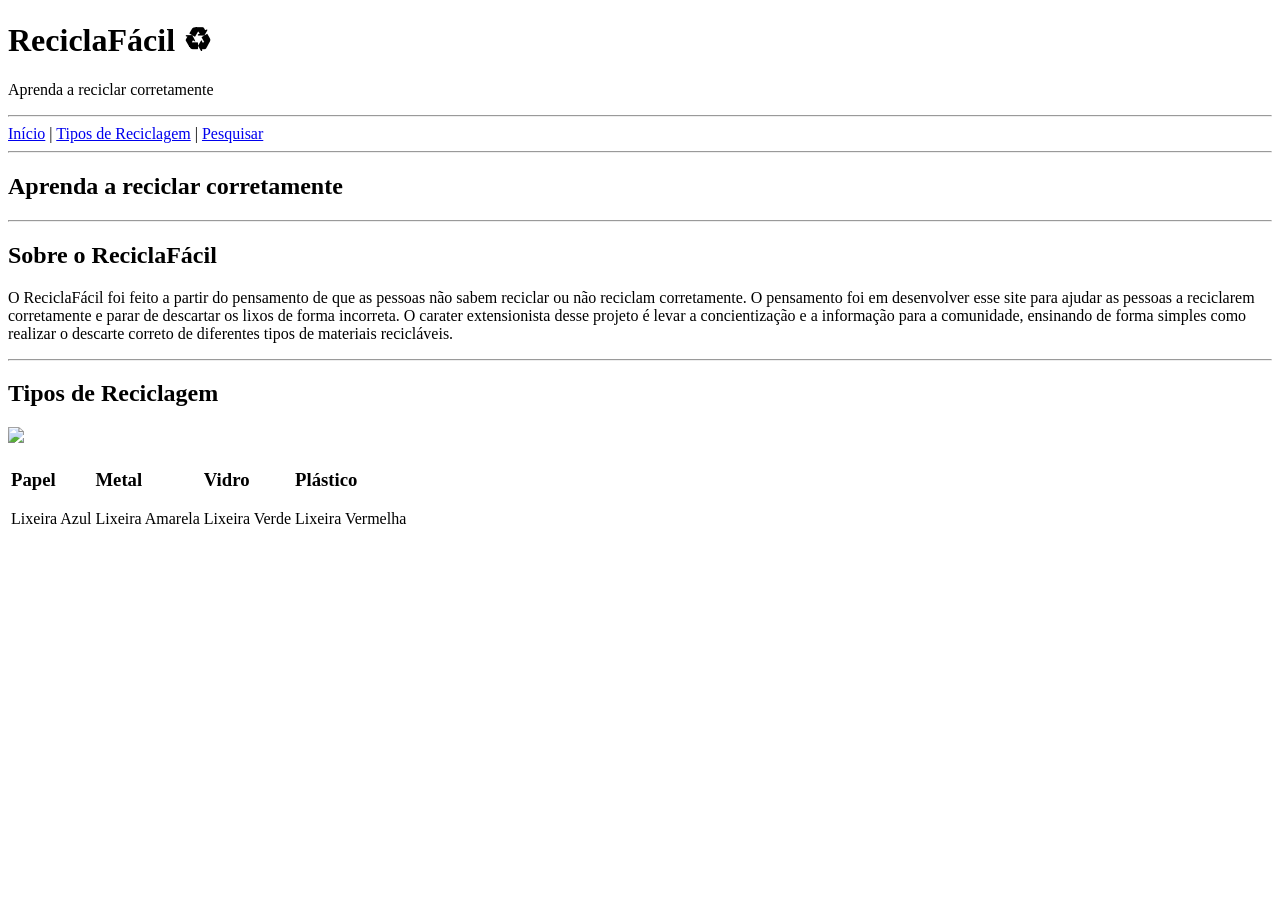
==== index.html @ 922932f0 "Add files via upload" ====
<!DOCTYPE html>
<html lang="pt-br">
<head>
<meta charset="UTF-8">
<title>ReciclaFácil</title>
</head>

<body>

<h1>ReciclaFácil ♻</h1>
<p>Aprenda a reciclar corretamente</p>

<hr>

<a href="index.html">Início</a> |
<a href="#tipos">Tipos de Reciclagem</a> |
<a href="pesquisar.html">Pesquisar</a>

<hr>

<h2>Aprenda a reciclar corretamente</h2>

<hr>

<h2>Sobre o ReciclaFácil</h2>

<p>
O ReciclaFácil foi feito a partir do pensamento de que as pessoas não sabem reciclar ou não reciclam corretamente. O pensamento foi em desenvolver esse site para ajudar as pessoas a reciclarem corretamente e parar de descartar os lixos de forma incorreta. O carater extensionista desse projeto é levar a concientização e a informação para a comunidade, ensinando de forma simples como realizar o descarte correto de diferentes tipos de materiais recicláveis.
</p>

<hr>

<h2 id="tipos">Tipos de Reciclagem</h2>
    <img src="https://i.pinimg.com/736x/11/e7/00/11e700bce13f0908cdce63cbcc1873c1.jpg">

<table>
<tr>

<td>
<h3>Papel</h3>
<p>Lixeira Azul</p>
</td>

<td>
<h3>Metal</h3>
<p>Lixeira Amarela</p>
</td>

<td>
<h3>Vidro</h3>
<p>Lixeira Verde</p>
</td>

<td>
<h3>Plástico</h3>
<p>Lixeira Vermelha</p>
</td>

</tr>
</table>

</body>
</html>
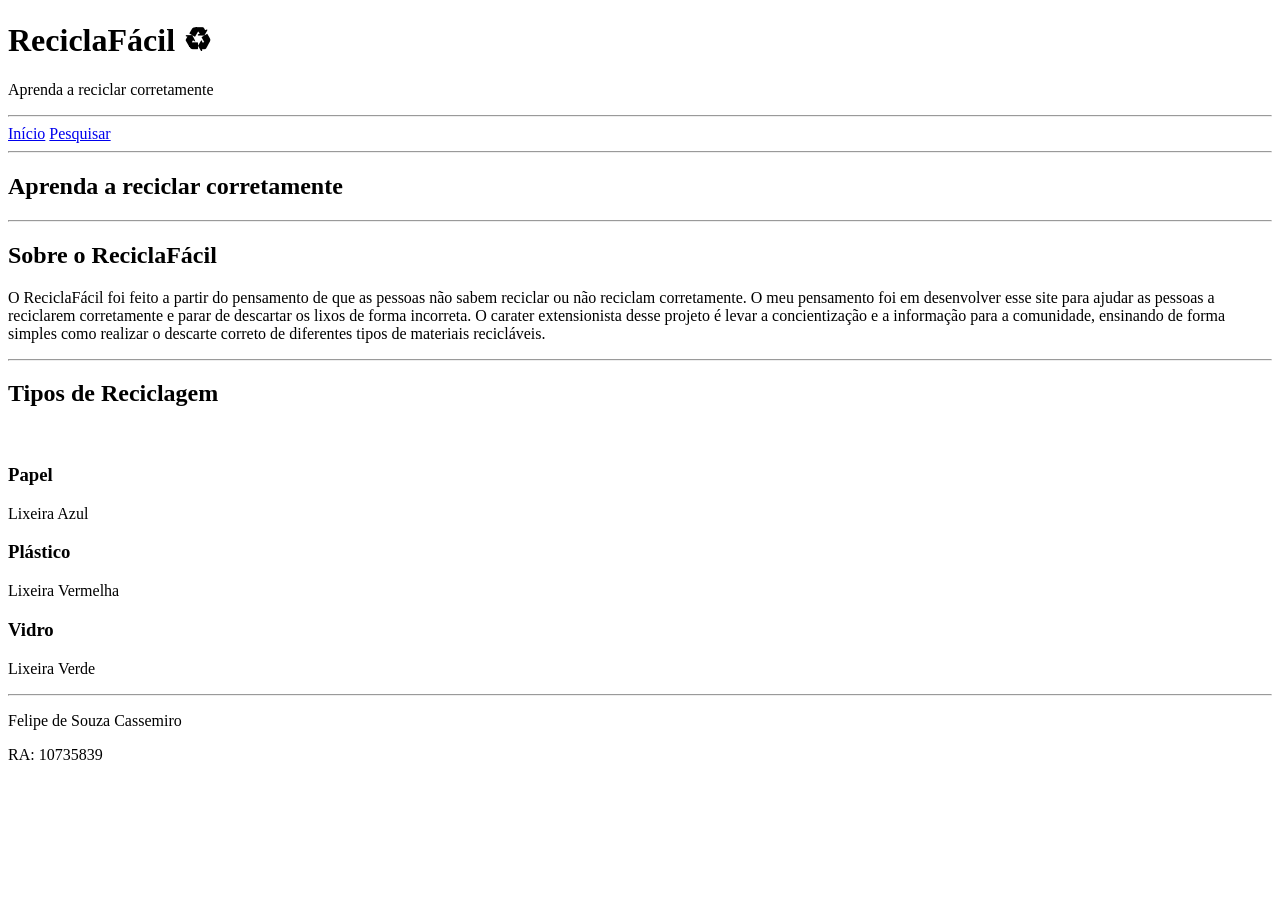
==== commit dbe5e0e1: "Refactor index.html with semantic HTML elements Refactor HTML structure to include semantic elements" ====
--- a/index.html
+++ b/index.html
@@ -7,57 +7,67 @@
 
 <body>
 
+<header>
 <h1>ReciclaFácil ♻</h1>
 <p>Aprenda a reciclar corretamente</p>
+</header>
 
 <hr>
 
-<a href="index.html">Início</a> |
-<a href="#tipos">Tipos de Reciclagem</a> |
+<nav>
+<a href="index.html">Início</a>
 <a href="pesquisar.html">Pesquisar</a>
+</nav>
 
 <hr>
 
+<main>
+
+<section>
 <h2>Aprenda a reciclar corretamente</h2>
+</section>
 
 <hr>
 
+<section>
 <h2>Sobre o ReciclaFácil</h2>
 
 <p>
-O ReciclaFácil foi feito a partir do pensamento de que as pessoas não sabem reciclar ou não reciclam corretamente. O pensamento foi em desenvolver esse site para ajudar as pessoas a reciclarem corretamente e parar de descartar os lixos de forma incorreta. O carater extensionista desse projeto é levar a concientização e a informação para a comunidade, ensinando de forma simples como realizar o descarte correto de diferentes tipos de materiais recicláveis.
+O ReciclaFácil foi feito a partir do pensamento de que as pessoas não sabem reciclar ou não reciclam corretamente. O meu pensamento foi em desenvolver esse site para ajudar as pessoas a reciclarem corretamente e parar de descartar os lixos de forma incorreta. O carater extensionista desse projeto é levar a concientização e a informação para a comunidade, ensinando de forma simples como realizar o descarte correto de diferentes tipos de materiais recicláveis.
 </p>
+</section>
 
 <hr>
 
-<h2 id="tipos">Tipos de Reciclagem</h2>
-    <img src="https://i.pinimg.com/736x/11/e7/00/11e700bce13f0908cdce63cbcc1873c1.jpg">
+<section id="tipos">
 
-<table>
-<tr>
-
-<td>
+<h2>Tipos de Reciclagem</h2>
+<img src="https://i.pinimg.com/736x/11/e7/00/11e700bce13f0908cdce63cbcc1873c1.jpg" alt="">
+<article>
 <h3>Papel</h3>
 <p>Lixeira Azul</p>
-</td>
+</article>
 
-<td>
-<h3>Metal</h3>
-<p>Lixeira Amarela</p>
-</td>
+<article>
+<h3>Plástico</h3>
+<p>Lixeira Vermelha</p>
+</article>
 
-<td>
+<article>
 <h3>Vidro</h3>
 <p>Lixeira Verde</p>
-</td>
+</article>
 
-<td>
-<h3>Plástico</h3>
-<p>Lixeira Vermelha</p>
-</td>
+</section>
 
-</tr>
-</table>
+</main>
+
+<hr>
+
+<footer>
+<p>Felipe de Souza Cassemiro</p>
+<p>RA: 10735839</p>
+</footer>
 
 </body>
 </html>
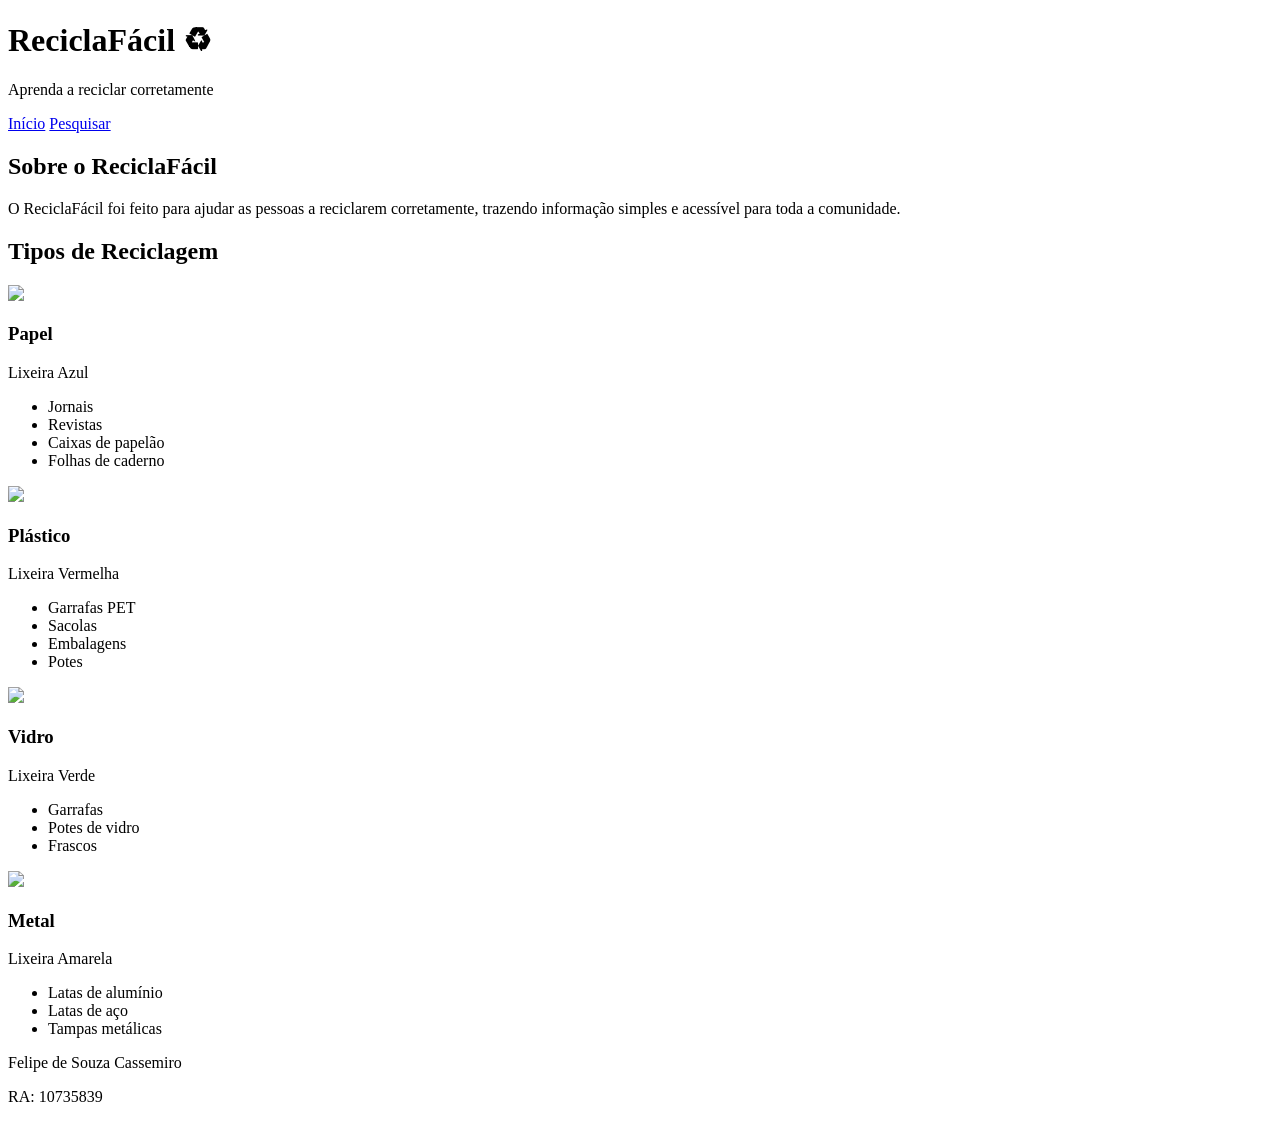
==== commit 0e73e23e: "index.html Updated the HTML structure and added CSS link. Enhanced the content and layout for better" ====
--- a/index.html
+++ b/index.html
@@ -3,70 +3,101 @@
 <head>
 <meta charset="UTF-8">
 <title>ReciclaFácil</title>
+<link rel="stylesheet" href="style.css">
 </head>
 
 <body>
 
 <header>
-<h1>ReciclaFácil ♻</h1>
-<p>Aprenda a reciclar corretamente</p>
+  <h1>ReciclaFácil ♻</h1>
+  <p>Aprenda a reciclar corretamente</p>
+
+  <nav>
+    <a href="index.html">Início</a>
+    <a href="pesquisar.html">Pesquisar</a>
+  </nav>
 </header>
-
-<hr>
-
-<nav>
-<a href="index.html">Início</a>
-<a href="pesquisar.html">Pesquisar</a>
-</nav>
-
-<hr>
 
 <main>
 
 <section>
-<h2>Aprenda a reciclar corretamente</h2>
+  <h2>Sobre o ReciclaFácil</h2>
+
+  <p>
+    O ReciclaFácil foi feito para ajudar as pessoas a reciclarem corretamente,
+    trazendo informação simples e acessível para toda a comunidade.
+  </p>
 </section>
-
-<hr>
-
-<section>
-<h2>Sobre o ReciclaFácil</h2>
-
-<p>
-O ReciclaFácil foi feito a partir do pensamento de que as pessoas não sabem reciclar ou não reciclam corretamente. O meu pensamento foi em desenvolver esse site para ajudar as pessoas a reciclarem corretamente e parar de descartar os lixos de forma incorreta. O carater extensionista desse projeto é levar a concientização e a informação para a comunidade, ensinando de forma simples como realizar o descarte correto de diferentes tipos de materiais recicláveis.
-</p>
-</section>
-
-<hr>
 
 <section id="tipos">
 
-<h2>Tipos de Reciclagem</h2>
-<img src="https://i.pinimg.com/736x/11/e7/00/11e700bce13f0908cdce63cbcc1873c1.jpg" alt="">
-<article>
-<h3>Papel</h3>
-<p>Lixeira Azul</p>
-</article>
+  <h2>Tipos de Reciclagem</h2>
 
-<article>
-<h3>Plástico</h3>
-<p>Lixeira Vermelha</p>
-</article>
+  <div class="cards">
 
-<article>
-<h3>Vidro</h3>
-<p>Lixeira Verde</p>
-</article>
+    <section class="card azul">
+      <img src="https://img.freepik.com/vetores-premium/lixo-azul-vazio-recicla-a-lixeira-de-plastico_311865-10002.jpg">
+      <div class="info">
+        <h3>Papel</h3>
+        <p>Lixeira Azul</p>
+        <ul>
+          <li>Jornais</li>
+          <li>Revistas</li>
+          <li>Caixas de papelão</li>
+          <li>Folhas de caderno</li>
+        </ul>
+      </div>
+    </section>
+
+    <section class="card vermelho">
+      <img src="https://st3.depositphotos.com/19290026/31768/v/450/depositphotos_317682882-stock-illustration-recycle-bin-red-icon-on.jpg">
+      <div class="info">
+        <h3>Plástico</h3>
+        <p>Lixeira Vermelha</p>
+        <ul>
+          <li>Garrafas PET</li>
+          <li>Sacolas</li>
+          <li>Embalagens</li>
+          <li>Potes</li>
+        </ul>
+      </div>
+    </section>
+
+    <section class="card verde">
+      <img src="https://static.vecteezy.com/system/resources/previews/024/089/832/non_2x/green-waste-bin-ecology-free-png.png">
+      <div class="info">
+        <h3>Vidro</h3>
+        <p>Lixeira Verde</p>
+        <ul>
+          <li>Garrafas</li>
+          <li>Potes de vidro</li>
+          <li>Frascos</li>
+        </ul>
+      </div>
+    </section>
+
+    <section class="card amarelo">
+      <img src="https://img.freepik.com/vetores-gratis/residuos-de-reciclagem-amarelo_25030-68159.jpg?semt=ais_hybrid&w=740&q=80">
+      <div class="info">
+        <h3>Metal</h3>
+        <p>Lixeira Amarela</p>
+        <ul>
+          <li>Latas de alumínio</li>
+          <li>Latas de aço</li>
+          <li>Tampas metálicas</li>
+        </ul>
+      </div>
+    </section>
+
+  </div>
 
 </section>
 
 </main>
 
-<hr>
-
 <footer>
-<p>Felipe de Souza Cassemiro</p>
-<p>RA: 10735839</p>
+  <p>Felipe de Souza Cassemiro</p>
+  <p>RA: 10735839</p>
 </footer>
 
 </body>
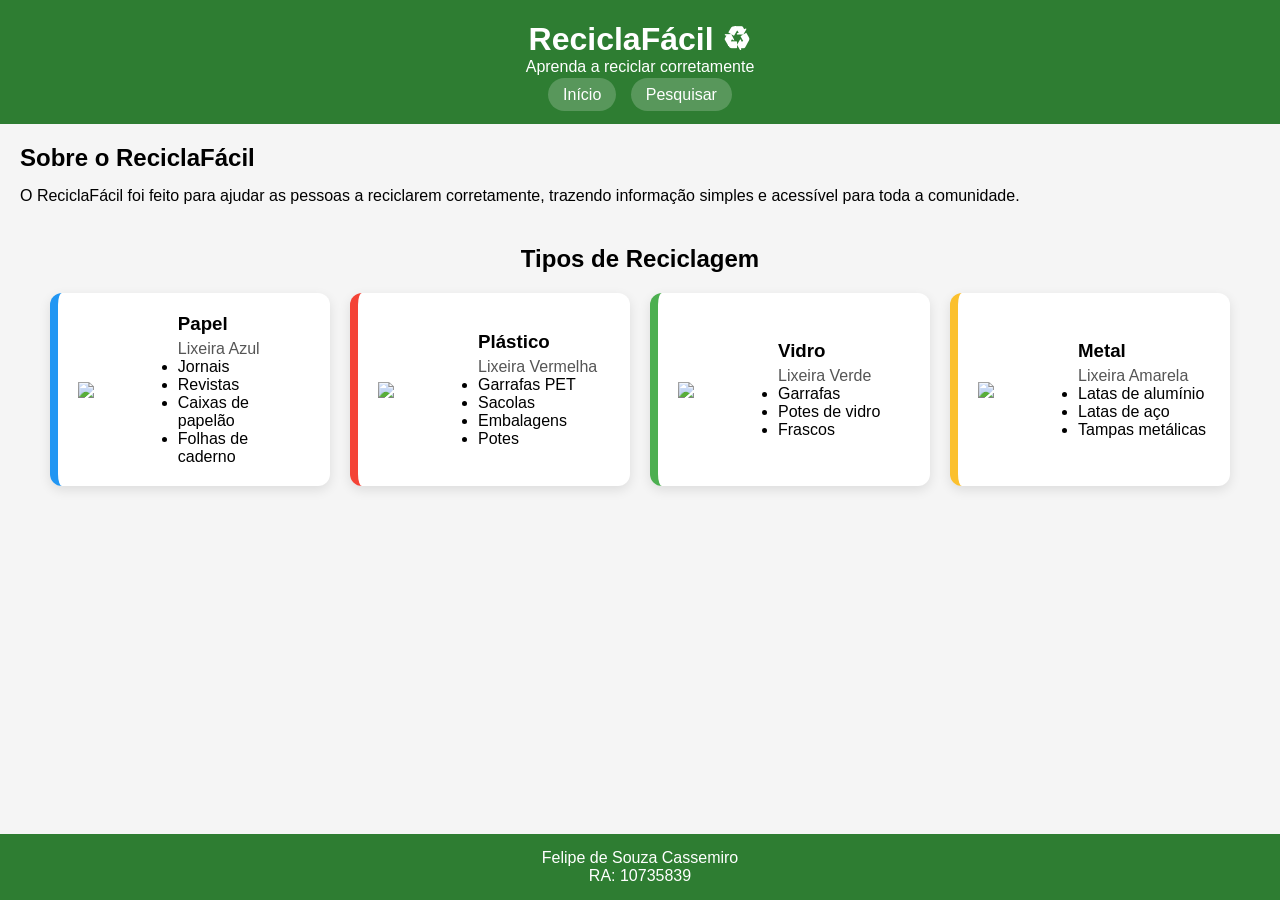
==== commit b98b4729: "update index.html" ====
--- a/index.html
+++ b/index.html
@@ -99,6 +99,6 @@
   <p>Felipe de Souza Cassemiro</p>
   <p>RA: 10735839</p>
 </footer>
-
+<script src="script.js"></script>
 </body>
 </html>
--- a/style.css
+++ b/style.css
@@ -0,0 +1,201 @@
+* {
+  margin: 0;
+  padding: 0;
+  box-sizing: border-box;
+  font-family: Arial, sans-serif;
+}
+
+body {
+  background-color: #f5f5f5;
+
+  display: flex;
+  flex-direction: column;
+  min-height: 100vh;
+}
+
+header {
+  background: #2e7d32;
+  color: white;
+  text-align: center;
+  padding: 20px;
+}
+
+nav {
+  margin-top: 10px;
+}
+
+nav a {
+  text-decoration: none;
+  color: white;
+  background: rgba(255,255,255,0.2);
+  padding: 8px 15px;
+  border-radius: 20px;
+  margin: 0 5px;
+  transition: 0.3s;
+}
+
+nav a:hover {
+  background: white;
+  color: #2e7d32;
+  transform: scale(1.05);
+}
+
+main {
+  padding: 20px;
+  flex: 1;
+}
+
+section {
+  margin-bottom: 40px;
+}
+
+h2 {
+  margin-bottom: 15px;
+}
+
+#tipos h2 {
+  text-align: center;
+  margin-bottom: 20px;
+}
+
+.cards {
+  display: flex;
+  gap: 20px;
+  margin-top: 20px;
+  justify-content: center;
+  flex-wrap: wrap;
+}
+
+.card {
+  background: white;
+  border-radius: 12px;
+  width: 280px;
+  padding: 20px;
+
+  box-shadow: 0 4px 12px rgba(0,0,0,0.1);
+
+  display: flex;
+  align-items: center;
+  gap: 20px;
+
+  transition: 0.3s;
+}
+
+.card:hover {
+  transform: scale(1.05);
+}
+
+.card img {
+  width: 80px;
+}
+
+
+.azul {
+  border-left: 8px solid #2196f3;
+}
+
+.vermelho {
+  border-left: 8px solid #f44336;
+}
+
+.verde {
+  border-left: 8px solid #4caf50;
+}
+
+.amarelo {
+  border-left: 8px solid #fbc02d;
+}
+
+.info {
+  display: flex;
+  flex-direction: column;
+}
+
+.info h3 {
+  margin-bottom: 5px;
+}
+
+.info p {
+  color: #555;
+}
+
+
+.pesquisa {
+  text-align: center;
+  margin-top: 50px;
+}
+
+.search-box {
+  margin-top: 20px;
+  display: flex;
+  justify-content: center;
+  gap: 10px;
+}
+
+.search-box input {
+  padding: 10px;
+  width: 250px;
+  border-radius: 5px;
+  border: 1px solid #ccc;
+}
+
+.search-box button {
+  padding: 10px 15px;
+  background: #2e7d32;
+  color: white;
+  border: none;
+  cursor: pointer;
+  border-radius: 5px;
+  transition: 0.3s;
+}
+
+.search-box button:hover {
+  background: #1b5e20;
+}
+
+
+footer {
+  background: #2e7d32;
+  color: white;
+  text-align: center;
+  padding: 15px;
+}
+
+
+@media (max-width: 768px) {
+
+  .cards {
+    flex-direction: column;
+    align-items: center;
+  }
+
+  .search-box {
+    flex-direction: column;
+  }
+
+  .search-box input {
+    width: 100%;
+  }
+}
+.search-box {
+  margin-bottom: 30px;
+}
+#resultado {
+  margin-top: 40px;
+  padding: 15px;
+
+  background-color: #ffffff;
+  border-left: 6px solid #2e7d32;
+
+  border-radius: 8px;
+  box-shadow: 0 2px 8px rgba(0,0,0,0.1);
+
+  font-weight: bold;
+  font-size: 18px;
+
+  max-width: 400px;
+  margin-left: auto;
+  margin-right: auto;
+
+  text-align: center;
+}
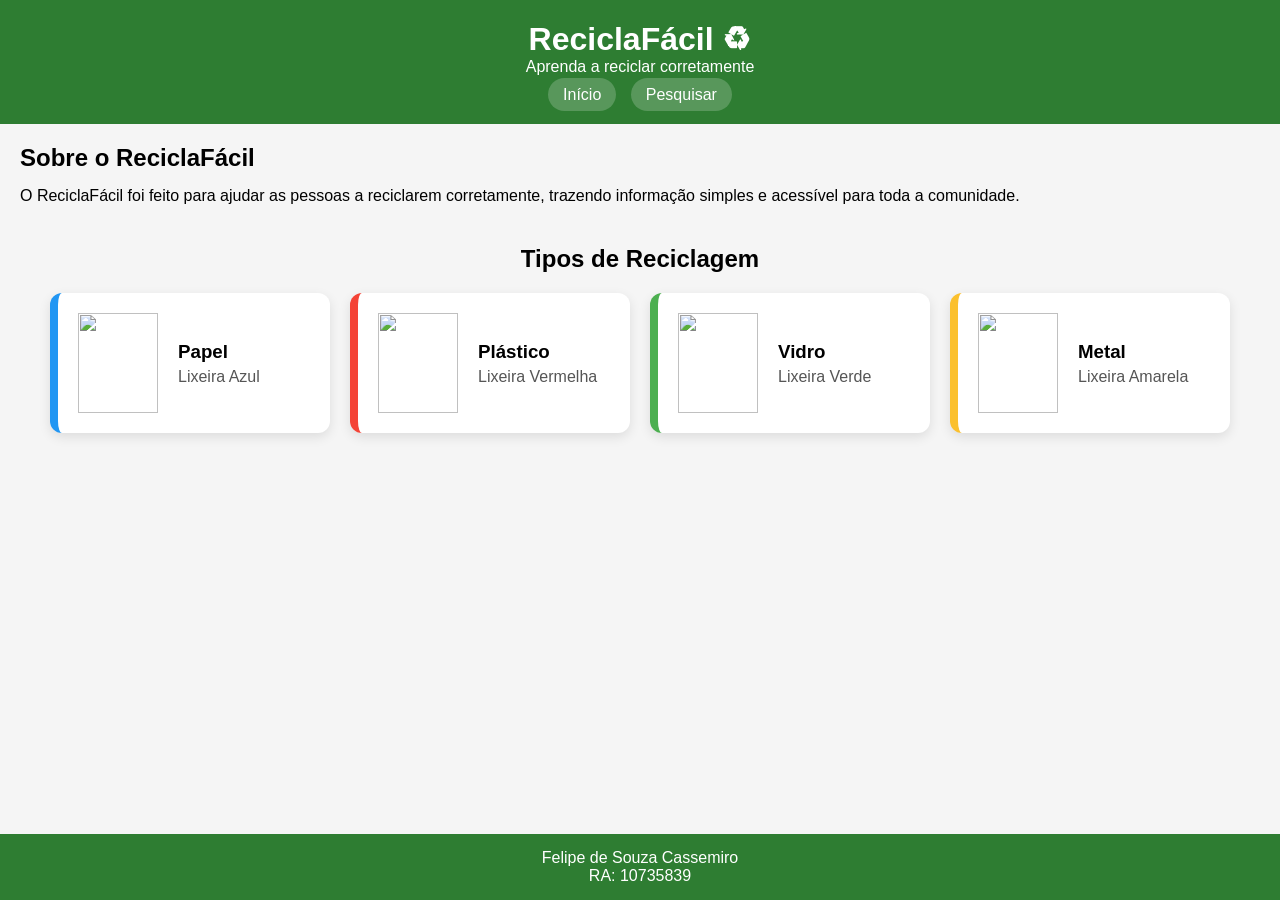
==== commit d5b0f7f7: "Update index.html" ====
--- a/index.html
+++ b/index.html
@@ -35,61 +35,41 @@
 
   <div class="cards">
 
-    <section class="card azul">
-      <img src="https://img.freepik.com/vetores-premium/lixo-azul-vazio-recicla-a-lixeira-de-plastico_311865-10002.jpg">
-      <div class="info">
-        <h3>Papel</h3>
-        <p>Lixeira Azul</p>
-        <ul>
-          <li>Jornais</li>
-          <li>Revistas</li>
-          <li>Caixas de papelão</li>
-          <li>Folhas de caderno</li>
-        </ul>
-      </div>
-    </section>
+  <section class="card azul" onclick="filtrarLixeira('papel')" style="cursor: pointer;">
+    <img src="https://encrypted-tbn0.gstatic.com/images?q=tbn:ANd9GcQfuecZ4xBSPsTvepYUtiLirADI7LDluVGgXQ&s">
+    <div class="info">
+      <h3>Papel</h3>
+      <p>Lixeira Azul</p>
+    </div>
+  </section>
 
-    <section class="card vermelho">
-      <img src="https://st3.depositphotos.com/19290026/31768/v/450/depositphotos_317682882-stock-illustration-recycle-bin-red-icon-on.jpg">
-      <div class="info">
-        <h3>Plástico</h3>
-        <p>Lixeira Vermelha</p>
-        <ul>
-          <li>Garrafas PET</li>
-          <li>Sacolas</li>
-          <li>Embalagens</li>
-          <li>Potes</li>
-        </ul>
-      </div>
-    </section>
+  <section class="card vermelho" onclick="filtrarLixeira('plastico')" style="cursor: pointer;">
+    <img src="https://img.freepik.com/vetores-gratis/residuos-de-reciclagem-vermelho_25030-68449.jpg?semt=ais_hybrid&w=740&q=80">
+    <div class="info">
+      <h3>Plástico</h3>
+      <p>Lixeira Vermelha</p>
+    </div>
+  </section>
 
-    <section class="card verde">
-      <img src="https://static.vecteezy.com/system/resources/previews/024/089/832/non_2x/green-waste-bin-ecology-free-png.png">
-      <div class="info">
-        <h3>Vidro</h3>
-        <p>Lixeira Verde</p>
-        <ul>
-          <li>Garrafas</li>
-          <li>Potes de vidro</li>
-          <li>Frascos</li>
-        </ul>
-      </div>
-    </section>
+  <section class="card verde" onclick="filtrarLixeira('vidro')" style="cursor: pointer;">
+    <img src="https://static.vecteezy.com/system/resources/previews/024/089/832/non_2x/green-waste-bin-ecology-free-png.png">
+    <div class="info">
+      <h3>Vidro</h3>
+      <p>Lixeira Verde</p>
+    </div>
+  </section>
 
-    <section class="card amarelo">
-      <img src="https://img.freepik.com/vetores-gratis/residuos-de-reciclagem-amarelo_25030-68159.jpg?semt=ais_hybrid&w=740&q=80">
-      <div class="info">
-        <h3>Metal</h3>
-        <p>Lixeira Amarela</p>
-        <ul>
-          <li>Latas de alumínio</li>
-          <li>Latas de aço</li>
-          <li>Tampas metálicas</li>
-        </ul>
-      </div>
-    </section>
+  <section class="card amarelo" onclick="filtrarLixeira('metal')" style="cursor: pointer;">
+    <img src="https://img.freepik.com/vetores-gratis/residuos-de-reciclagem-amarelo_25030-68159.jpg?semt=ais_hybrid&w=740&q=80">
+    <div class="info">
+      <h3>Metal</h3>
+      <p>Lixeira Amarela</p>
+    </div>
+  </section>
 
-  </div>
+</div>
+
+<p id="resultado" style="display:none;"></p>
 
 </section>
 
--- a/style.css
+++ b/style.css
@@ -119,7 +119,11 @@
   color: #555;
 }
 
-
+img {
+  width: 100px;
+  height: 100px;
+  object-fit: cover;
+}
 .pesquisa {
   text-align: center;
   margin-top: 50px;
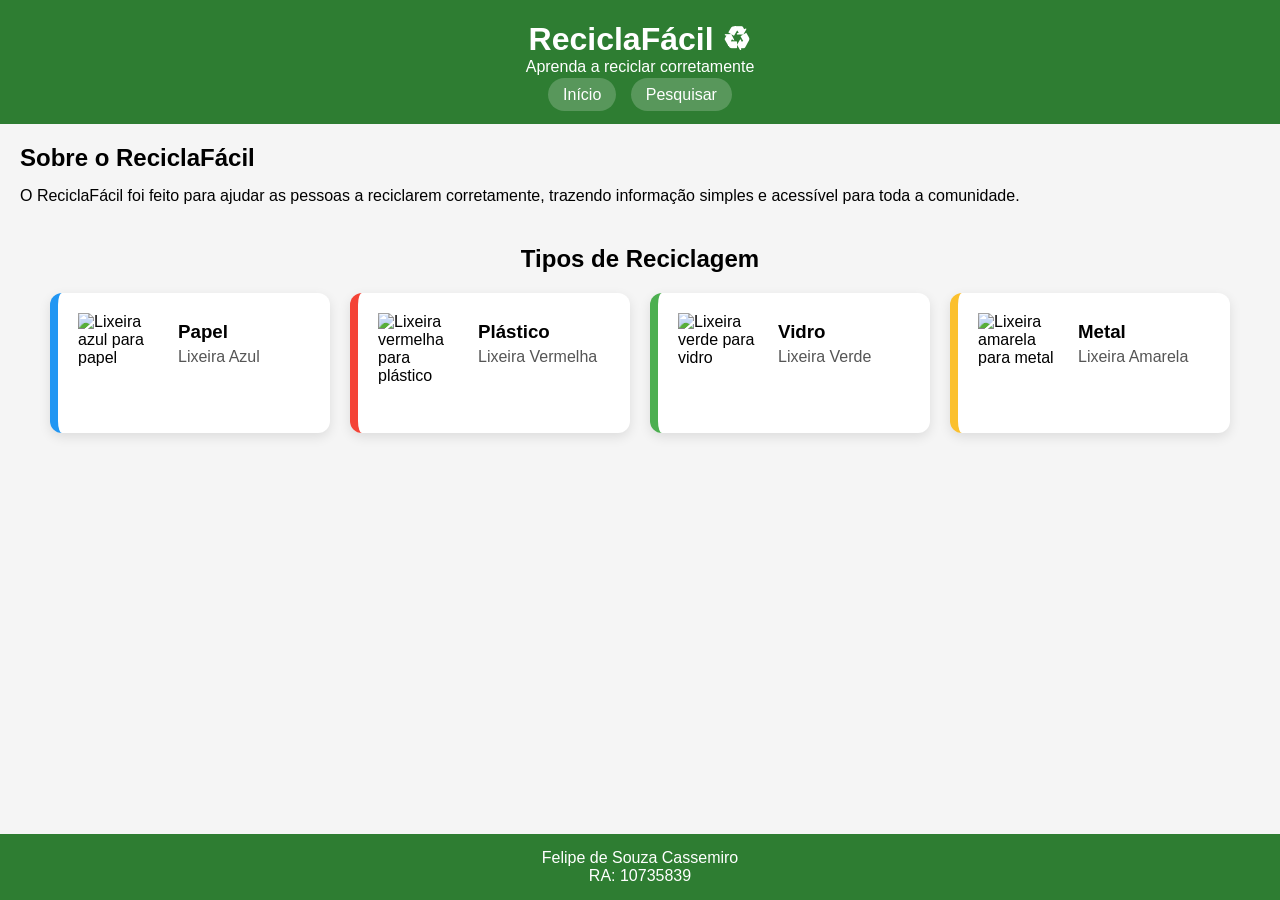
==== commit 8e959a57: "Refactor index.html for semantic structure and accessibility Updated HTML structure and replaced sec" ====
--- a/index.html
+++ b/index.html
@@ -22,7 +22,6 @@
 
 <section>
   <h2>Sobre o ReciclaFácil</h2>
-
   <p>
     O ReciclaFácil foi feito para ajudar as pessoas a reciclarem corretamente,
     trazendo informação simples e acessível para toda a comunidade.
@@ -30,47 +29,43 @@
 </section>
 
 <section id="tipos">
-
   <h2>Tipos de Reciclagem</h2>
 
-  <div class="cards">
+  <section class="cards">
+    <article class="card azul" onclick="filtrarLixeira('papel')">
+      <img src="https://encrypted-tbn0.gstatic.com/images?q=tbn:ANd9GcQfuecZ4xBSPsTvepYUtiLirADI7LDluVGgXQ&s" alt="Lixeira azul para papel">
+      <section class="info">
+        <h3>Papel</h3>
+        <p>Lixeira Azul</p>
+      </section>
+    </article>
 
-  <section class="card azul" onclick="filtrarLixeira('papel')" style="cursor: pointer;">
-    <img src="https://encrypted-tbn0.gstatic.com/images?q=tbn:ANd9GcQfuecZ4xBSPsTvepYUtiLirADI7LDluVGgXQ&s">
-    <div class="info">
-      <h3>Papel</h3>
-      <p>Lixeira Azul</p>
-    </div>
+    <article class="card vermelho" onclick="filtrarLixeira('plastico')">
+      <img src="https://img.freepik.com/vetores-gratis/residuos-de-reciclagem-vermelho_25030-68449.jpg?semt=ais_hybrid&w=740&q=80" alt="Lixeira vermelha para plástico">
+      <section class="info">
+        <h3>Plástico</h3>
+        <p>Lixeira Vermelha</p>
+      </section>
+    </article>
+
+    <article class="card verde" onclick="filtrarLixeira('vidro')">
+      <img src="https://static.vecteezy.com/system/resources/previews/024/089/832/non_2x/green-waste-bin-ecology-free-png.png" alt="Lixeira verde para vidro">
+      <section class="info">
+        <h3>Vidro</h3>
+        <p>Lixeira Verde</p>
+      </section>
+    </article>
+
+    <article class="card amarelo" onclick="filtrarLixeira('metal')">
+      <img src="https://img.freepik.com/vetores-gratis/residuos-de-reciclagem-amarelo_25030-68159.jpg?semt=ais_hybrid&w=740&q=80" alt="Lixeira amarela para metal">
+      <section class="info">
+        <h3>Metal</h3>
+        <p>Lixeira Amarela</p>
+      </section>
+    </article>
   </section>
 
-  <section class="card vermelho" onclick="filtrarLixeira('plastico')" style="cursor: pointer;">
-    <img src="https://img.freepik.com/vetores-gratis/residuos-de-reciclagem-vermelho_25030-68449.jpg?semt=ais_hybrid&w=740&q=80">
-    <div class="info">
-      <h3>Plástico</h3>
-      <p>Lixeira Vermelha</p>
-    </div>
-  </section>
-
-  <section class="card verde" onclick="filtrarLixeira('vidro')" style="cursor: pointer;">
-    <img src="https://static.vecteezy.com/system/resources/previews/024/089/832/non_2x/green-waste-bin-ecology-free-png.png">
-    <div class="info">
-      <h3>Vidro</h3>
-      <p>Lixeira Verde</p>
-    </div>
-  </section>
-
-  <section class="card amarelo" onclick="filtrarLixeira('metal')" style="cursor: pointer;">
-    <img src="https://img.freepik.com/vetores-gratis/residuos-de-reciclagem-amarelo_25030-68159.jpg?semt=ais_hybrid&w=740&q=80">
-    <div class="info">
-      <h3>Metal</h3>
-      <p>Lixeira Amarela</p>
-    </div>
-  </section>
-
-</div>
-
-<p id="resultado" style="display:none;"></p>
-
+  <p id="resultado"></p>
 </section>
 
 </main>
--- a/style.css
+++ b/style.css
@@ -185,20 +185,28 @@
   margin-bottom: 30px;
 }
 #resultado {
+  display: none;
+
   margin-top: 40px;
+
   padding: 15px;
 
   background-color: #ffffff;
+
   border-left: 6px solid #2e7d32;
 
   border-radius: 8px;
+
   box-shadow: 0 2px 8px rgba(0,0,0,0.1);
 
   font-weight: bold;
+
   font-size: 18px;
 
   max-width: 400px;
+
   margin-left: auto;
+
   margin-right: auto;
 
   text-align: center;
